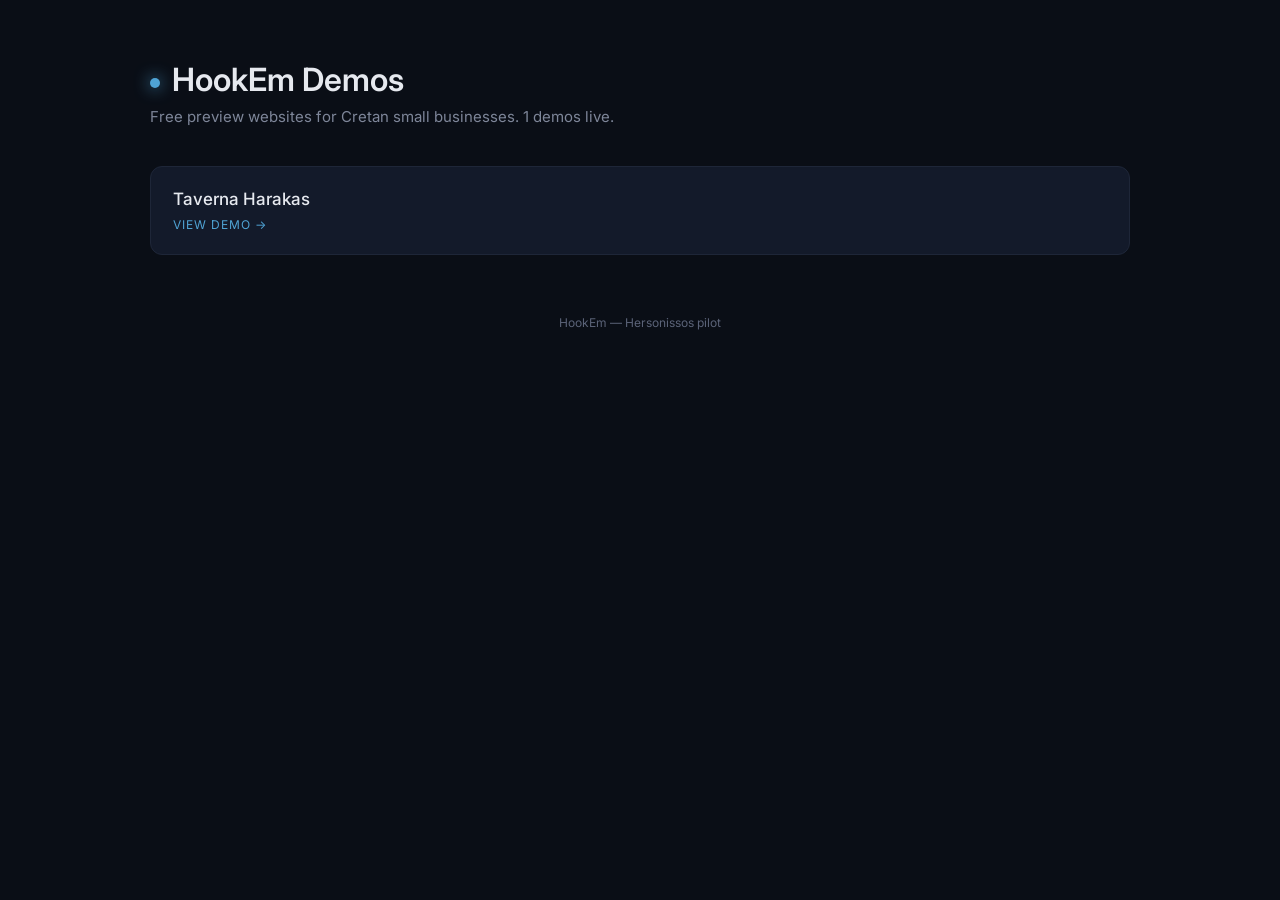
==== index.html @ 863f6d2e "publish: Taverna Harakas" ====
<!DOCTYPE html>
<html lang="en">
<head>
  <meta charset="UTF-8" />
  <meta name="viewport" content="width=device-width, initial-scale=1.0" />
  <title>HookEm — Demo Sites</title>
  <link href="https://fonts.googleapis.com/css2?family=Inter:wght@400;500;600&display=swap" rel="stylesheet" />
  <style>
    * { box-sizing: border-box; margin: 0; padding: 0; }
    body { font-family: 'Inter', sans-serif; background: #0a0e16; color: #e6e9ef; padding: 60px 24px; min-height: 100vh; }
    .wrap { max-width: 980px; margin: 0 auto; }
    h1 { font-size: 32px; font-weight: 600; margin-bottom: 8px; }
    h1::before { content: ""; display: inline-block; width: 10px; height: 10px; border-radius: 50%; background: #4fa3d4; margin-right: 12px; vertical-align: middle; box-shadow: 0 0 16px #4fa3d4; }
    p.lead { color: #7e8699; font-size: 15px; margin-bottom: 40px; }
    .grid { display: grid; grid-template-columns: repeat(auto-fit, minmax(280px, 1fr)); gap: 14px; }
    .card { background: #131a2a; border: 1px solid #1e2638; border-radius: 12px; padding: 22px; color: #e6e9ef; text-decoration: none; transition: all 0.15s; display: block; }
    .card:hover { border-color: #4fa3d4; transform: translateY(-2px); }
    .card h3 { font-size: 17px; font-weight: 500; margin-bottom: 8px; }
    .cta { font-size: 12px; color: #4fa3d4; letter-spacing: 1px; text-transform: uppercase; }
    footer { margin-top: 60px; color: #5b6378; font-size: 12px; text-align: center; }
  </style>
</head>
<body>
  <div class="wrap">
    <h1>HookEm Demos</h1>
    <p class="lead">Free preview websites for Cretan small businesses. 1 demos live.</p>
    <div class="grid">
    <a class="card" href="taverna-harakas/"><h3>Taverna Harakas</h3><p class="cta">View demo →</p></a>
    </div>
    <footer>HookEm — Hersonissos pilot</footer>
  </div>
</body>
</html>
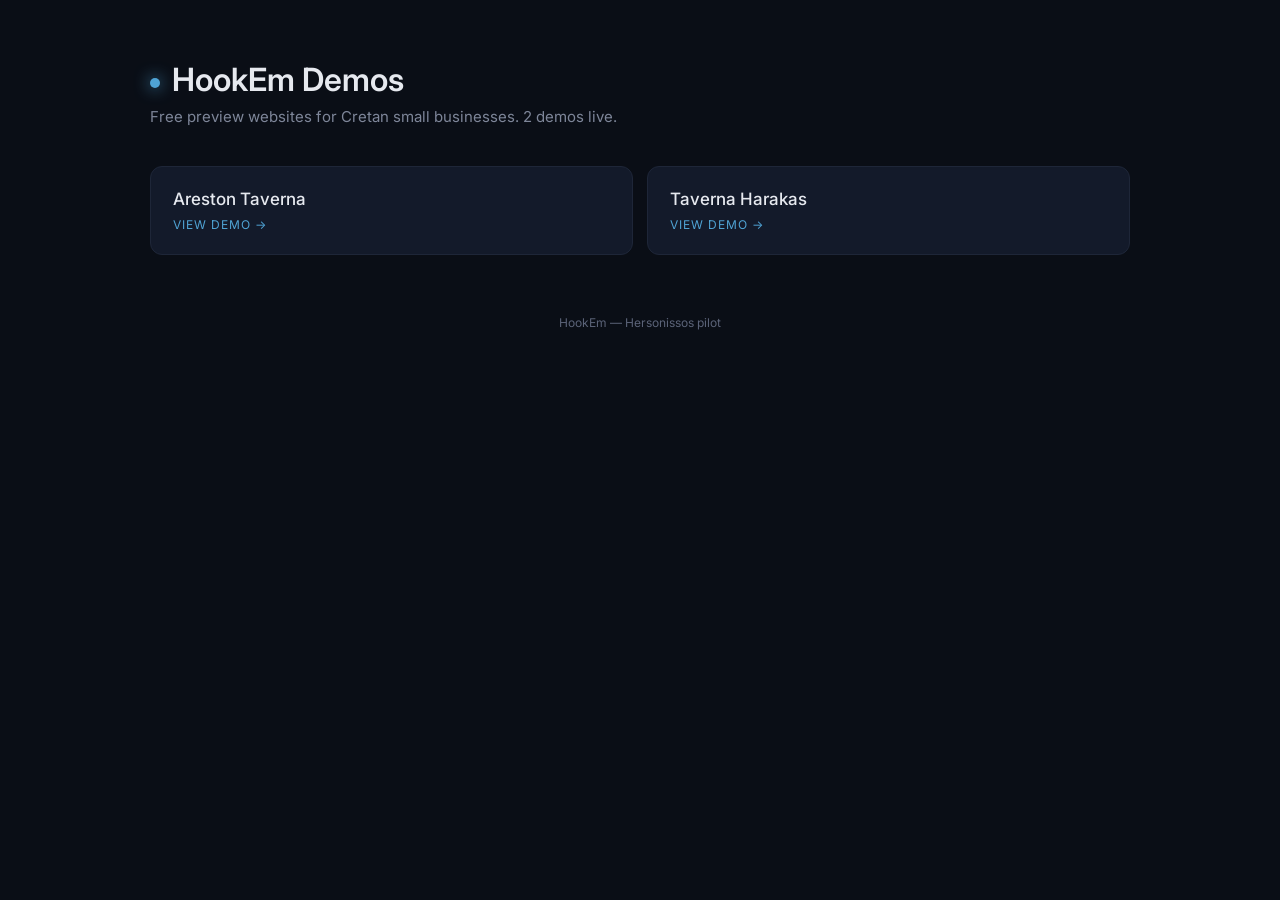
==== commit 1e7238d8: "publish: Areston Taverna" ====
--- a/index.html
+++ b/index.html
@@ -23,8 +23,9 @@
 <body>
   <div class="wrap">
     <h1>HookEm Demos</h1>
-    <p class="lead">Free preview websites for Cretan small businesses. 1 demos live.</p>
+    <p class="lead">Free preview websites for Cretan small businesses. 2 demos live.</p>
     <div class="grid">
+    <a class="card" href="areston-taverna/"><h3>Areston Taverna</h3><p class="cta">View demo →</p></a>
     <a class="card" href="taverna-harakas/"><h3>Taverna Harakas</h3><p class="cta">View demo →</p></a>
     </div>
     <footer>HookEm — Hersonissos pilot</footer>
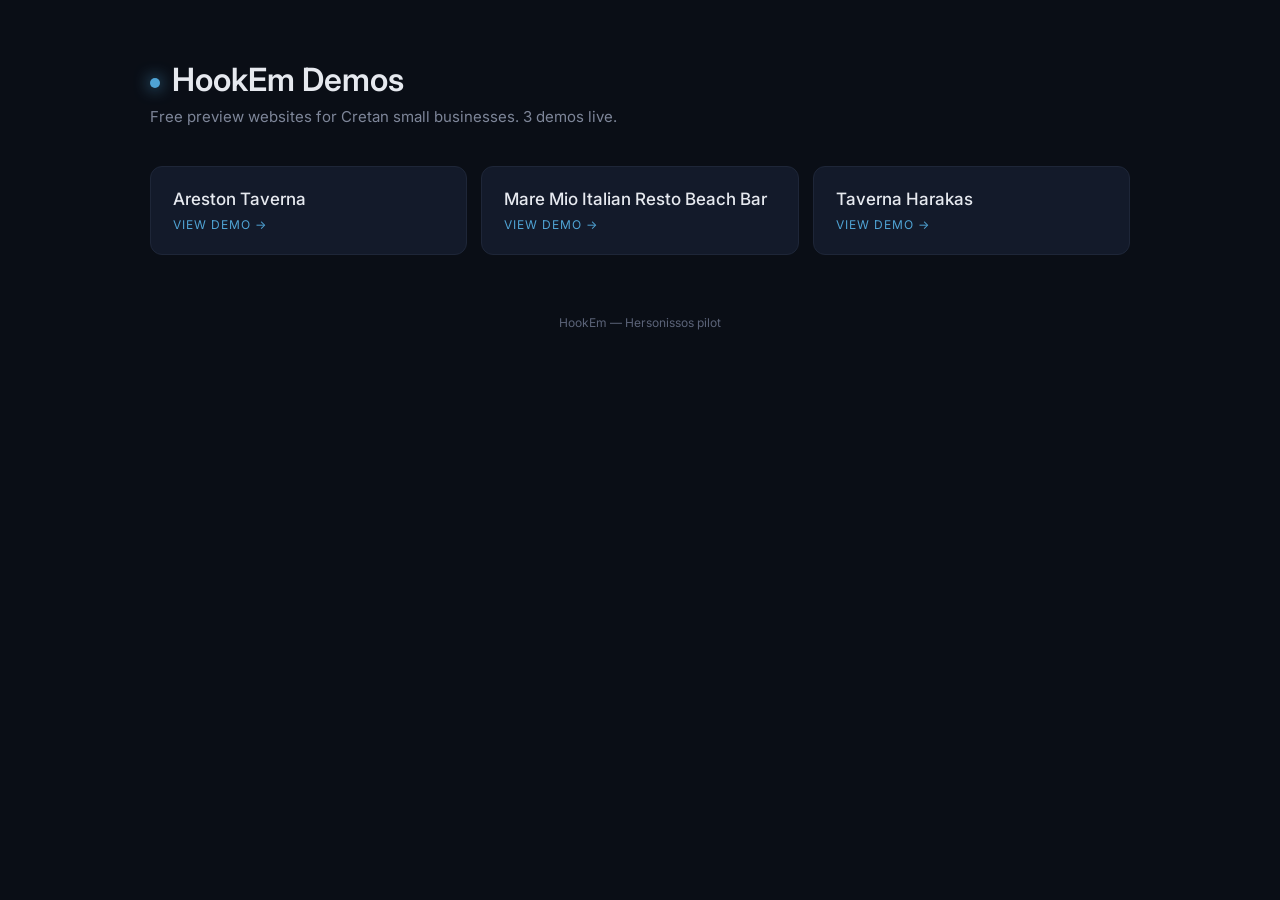
==== commit 31436123: "publish: Mare Mio - Italian Resto & Beach Bar" ====
--- a/index.html
+++ b/index.html
@@ -23,9 +23,10 @@
 <body>
   <div class="wrap">
     <h1>HookEm Demos</h1>
-    <p class="lead">Free preview websites for Cretan small businesses. 2 demos live.</p>
+    <p class="lead">Free preview websites for Cretan small businesses. 3 demos live.</p>
     <div class="grid">
     <a class="card" href="areston-taverna/"><h3>Areston Taverna</h3><p class="cta">View demo →</p></a>
+    <a class="card" href="mare-mio-italian-resto-beach-bar/"><h3>Mare Mio Italian Resto Beach Bar</h3><p class="cta">View demo →</p></a>
     <a class="card" href="taverna-harakas/"><h3>Taverna Harakas</h3><p class="cta">View demo →</p></a>
     </div>
     <footer>HookEm — Hersonissos pilot</footer>
